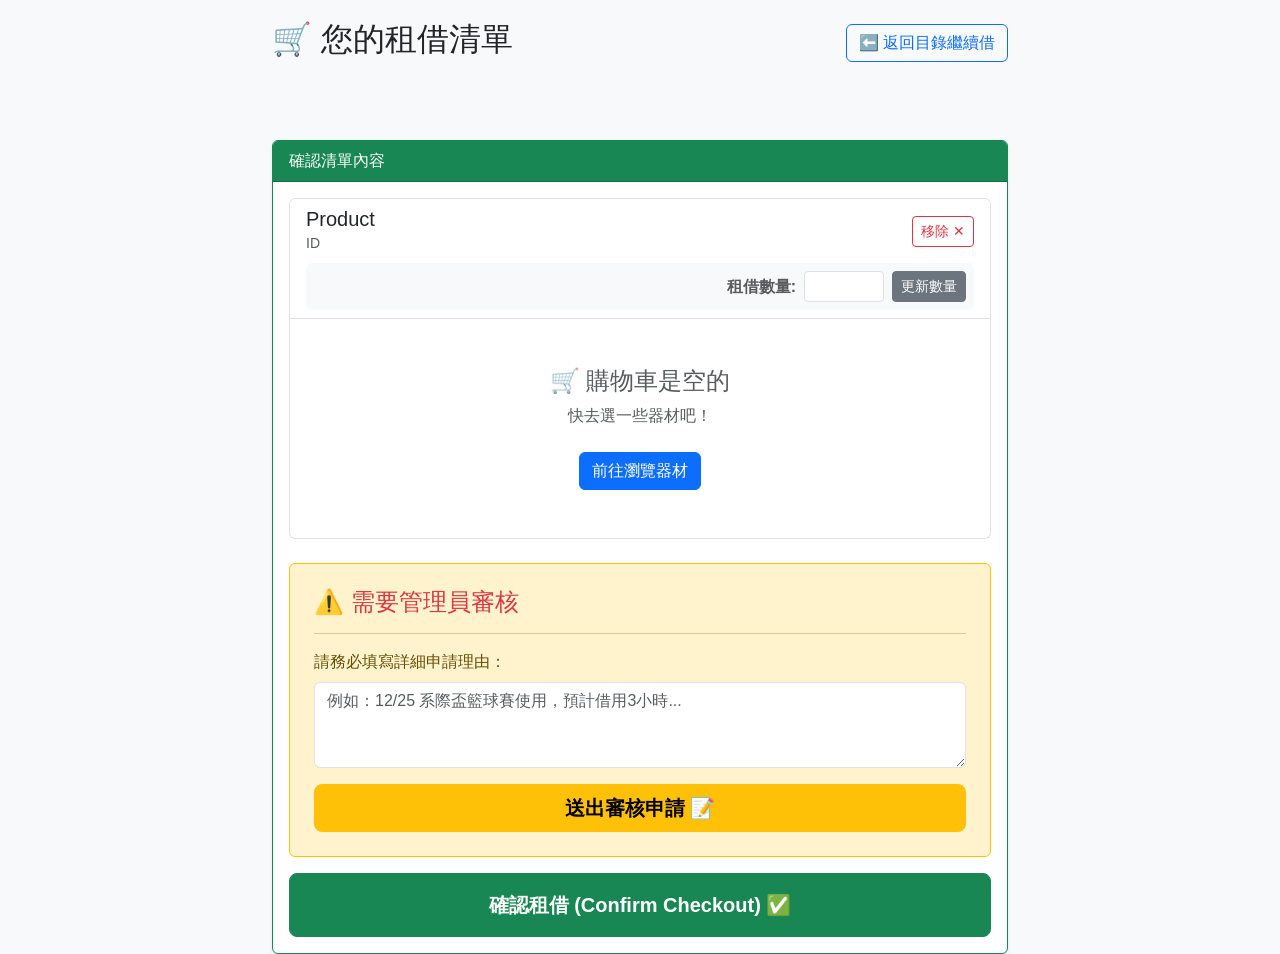
==== sports-rental-web/src/main/resources/templates/cart.html @ af76513a "first fix" ====
<!DOCTYPE html>
<html xmlns:th="http://www.thymeleaf.org">
<head>
    <title>我的購物車 - 體育器材租借</title>
    <link href="https://cdn.jsdelivr.net/npm/bootstrap@5.1.3/dist/css/bootstrap.min.css" rel="stylesheet">
    <style>
        body { background-color: #f8f9fa; padding-top: 20px; font-family: 'Microsoft JhengHei', sans-serif; }
    </style>
</head>
<body>
<div class="container">
    <div class="row justify-content-center">
        <div class="col-md-8">

            <div class="d-flex justify-content-between align-items-center mb-4">
                <h2>🛒 您的租借清單</h2>
                <a href="/" class="btn btn-outline-primary">⬅️ 返回目錄繼續借</a>
            </div>

            <div th:if="${message}" class="alert"
                 th:classappend="${message.contains('錯誤') ? 'alert-danger' : 'alert-success'}"
                 role="alert" th:text="${message}">
            </div>

            <div class="card shadow-sm border-success">
                <div class="card-header bg-success text-white">確認清單內容</div>
                <div class="card-body">

                    <ul class="list-group mb-4">
                        <li class="list-group-item" th:each="cartItem : ${cartItems}">
                            <div class="d-flex justify-content-between align-items-center mb-2">
                                <div>
                                    <h5 class="my-0" th:text="${cartItem.equipment.name}">Product</h5>
                                    <small class="text-muted" th:text="'ID: ' + ${cartItem.equipment.equipmentID}">ID</small>
                                </div>
                                <form action="/remove" method="post" style="display:inline;">
                                    <input type="hidden" name="id" th:value="${cartItem.equipment.equipmentID}">
                                    <button type="submit" class="btn btn-outline-danger btn-sm">移除 ✕</button>
                                </form>
                            </div>

                            <form action="/update" method="post" class="d-flex align-items-center justify-content-end bg-light p-2 rounded">
                                <input type="hidden" name="id" th:value="${cartItem.equipment.equipmentID}">
                                <label class="me-2 text-muted fw-bold">租借數量:</label>
                                <input type="number" name="quantity" th:value="${cartItem.quantity}" min="1" class="form-control form-control-sm me-2" style="width: 80px;">
                                <button type="submit" class="btn btn-sm btn-secondary">更新數量</button>
                            </form>
                        </li>

                        <li class="list-group-item text-center text-muted py-5" th:if="${#lists.isEmpty(cartItems)}">
                            <h4>🛒 購物車是空的</h4>
                            <p>快去選一些器材吧！</p>
                            <a href="/" class="btn btn-primary mt-2">前往瀏覽器材</a>
                        </li>
                    </ul>

                    <form action="/checkout" method="post" th:unless="${#lists.isEmpty(cartItems)}">

                        <div th:if="${showAuditModal}" class="alert alert-warning border-warning p-4 mb-3">
                            <h4 class="alert-heading text-danger">⚠️ 需要管理員審核</h4>
                            <hr>
                            <p class="mb-2 fw-bold" th:text="${auditMsg}"></p>
                            <div class="mb-3">
                                <label class="form-label">請務必填寫詳細申請理由：</label>
                                <textarea name="reason" class="form-control" rows="3" placeholder="例如：12/25 系際盃籃球賽使用，預計借用3小時..." required></textarea>
                            </div>
                            <button type="submit" class="btn btn-warning w-100 btn-lg fw-bold">送出審核申請 📝</button>
                        </div>

                        <button th:unless="${showAuditModal}" type="submit" class="btn btn-success w-100 btn-lg py-3 fw-bold">
                            確認租借 (Confirm Checkout) ✅
                        </button>
                    </form>

                </div>
            </div>
        </div>
    </div>
</div>
</body>
</html>
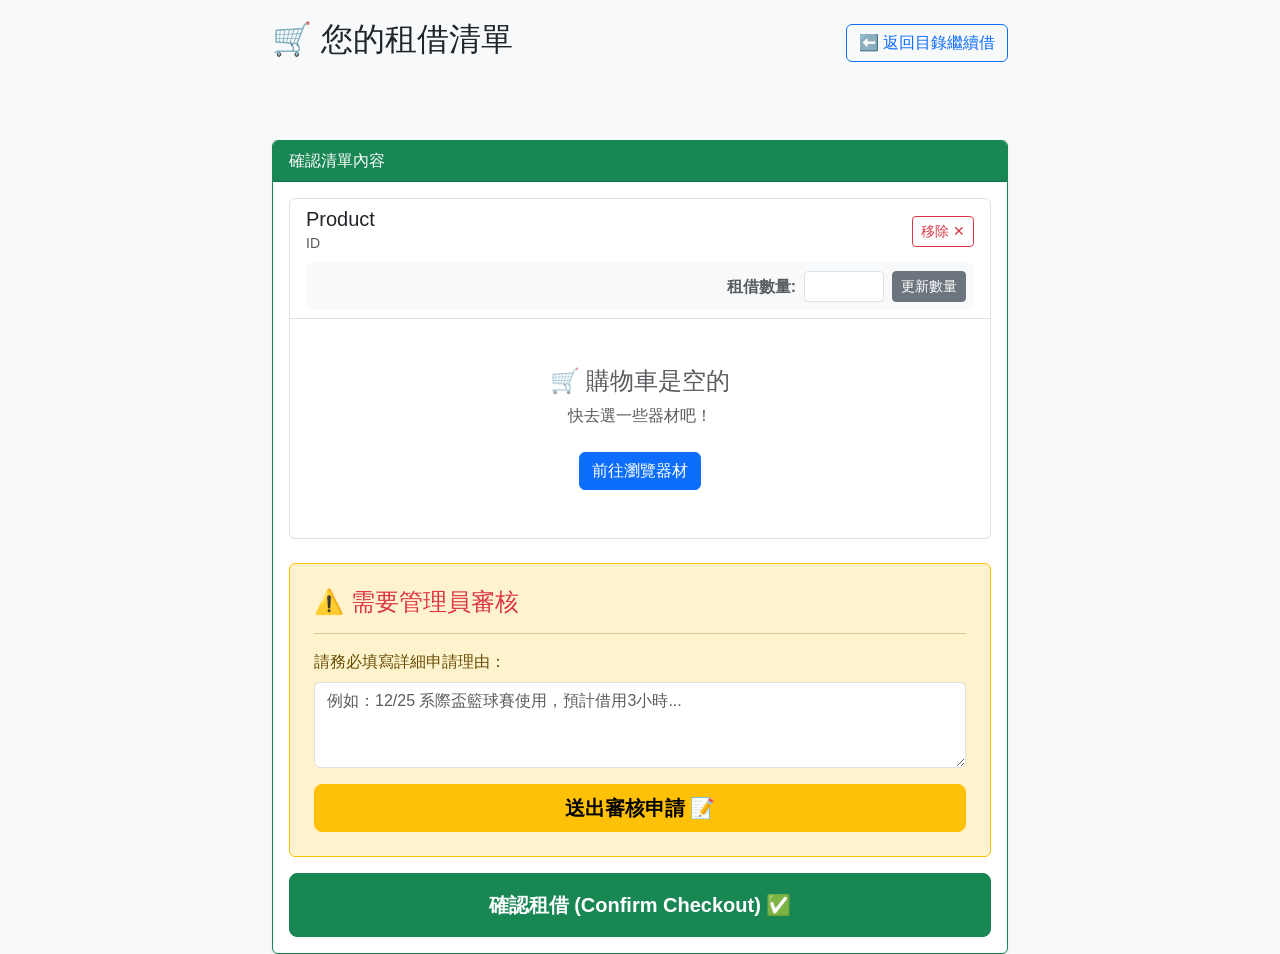
==== commit 6de27451: "實作redirect介面" ====
--- a/sports-rental-web/src/main/resources/templates/cart.html
+++ b/sports-rental-web/src/main/resources/templates/cart.html
@@ -77,5 +77,51 @@
         </div>
     </div>
 </div>
+
+<script>
+    // 防止重複提交的機制
+    let isSubmitting = false;
+
+    document.addEventListener('DOMContentLoaded', function() {
+        // 為所有表單添加防重複提交
+        document.querySelectorAll('form').forEach(function(form) {
+            form.addEventListener('submit', function(e) {
+                if (isSubmitting) {
+                    e.preventDefault();
+                    return false;
+                }
+                
+                isSubmitting = true;
+                
+                // 禁用提交按鈕並顯示載入狀態
+                const submitBtn = form.querySelector('button[type="submit"]');
+                if (submitBtn) {
+                    submitBtn.disabled = true;
+                    const originalText = submitBtn.innerHTML;
+                    
+                    if (submitBtn.classList.contains('btn-success') || submitBtn.classList.contains('btn-warning')) {
+                        // 結帳按鈕
+                        submitBtn.innerHTML = '<span class="spinner-border spinner-border-sm" role="status" aria-hidden="true"></span> 處理中...';
+                    } else {
+                        // 其他按鈕
+                        submitBtn.innerHTML = '<span class="spinner-border spinner-border-sm" role="status" aria-hidden="true"></span> 處理中';
+                    }
+                    
+                    // 如果10秒後還沒完成，重新啟用按鈕
+                    setTimeout(function() {
+                        submitBtn.disabled = false;
+                        submitBtn.innerHTML = originalText;
+                        isSubmitting = false;
+                    }, 10000);
+                }
+            });
+        });
+
+        // 當頁面即將被刷新時，重置提交狀態
+        window.addEventListener('beforeunload', function() {
+            isSubmitting = false;
+        });
+    });
+</script>
 </body>
 </html>
